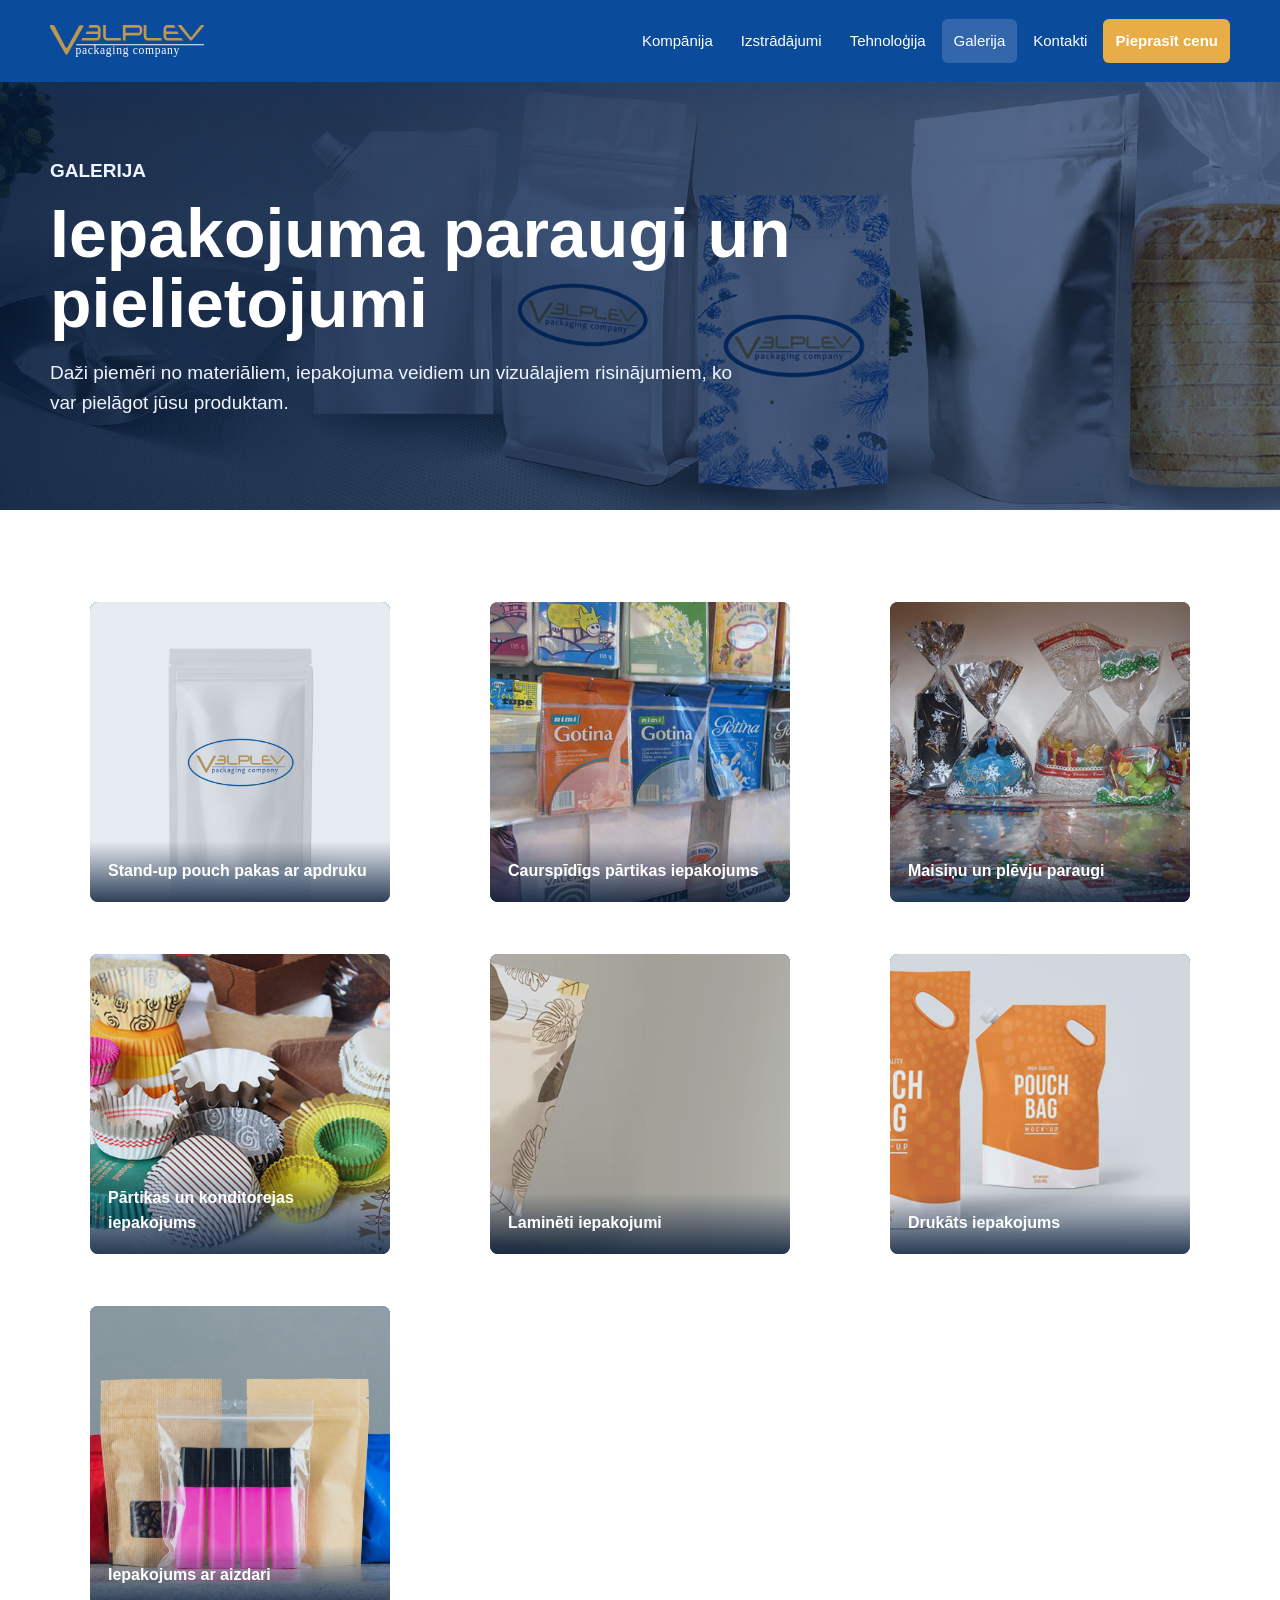
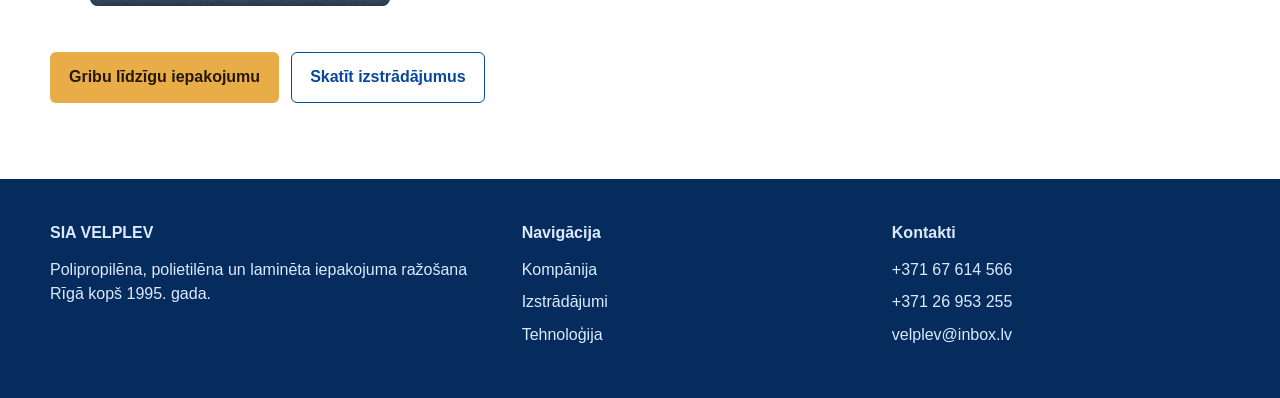
==== Galerija.html @ f1678603 "Add stand-up pouch product offering" ====
<!DOCTYPE html>
<html lang="lv">
<head>
  <meta charset="UTF-8">
  <meta name="viewport" content="width=device-width, initial-scale=1">
  <title>Iepakojuma paraugi un galerija | Stand-up pouch un drukāts iepakojums | VELPLEV</title>
  <meta name="description" content="Apskatiet VELPLEV iepakojuma paraugus: stand-up pouch, pārtikas iepakojums, laminētas plēves, drukāts iepakojums, maisiņi un iepakojumi ar logo.">
  <meta name="robots" content="index, follow">
  <meta name="author" content="SIA VELPLEV">
  <meta name="keywords" content="stand-up pouch paraugi, doypack, iepakojuma paraugi, pārtikas iepakojuma galerija, drukāts iepakojums, laminēts iepakojums, maisiņi ar logo">
  <link rel="canonical" href="https://velplev.lv/Galerija.html">
  <meta property="og:type" content="website">
  <meta property="og:locale" content="lv_LV">
  <meta property="og:site_name" content="VELPLEV">
  <meta property="og:title" content="VELPLEV iepakojuma paraugi">
  <meta property="og:description" content="Stand-up pouch, pārtikas iepakojums, laminētas plēves, drukāts iepakojums un maisiņu paraugi.">
  <meta property="og:url" content="https://velplev.lv/Galerija.html">
  <meta property="og:image" content="https://velplev.lv/image/stand-up-pouch-white.png">
  <meta name="twitter:card" content="summary_large_image">
  <meta name="twitter:title" content="Iepakojuma paraugi | VELPLEV">
  <meta name="twitter:description" content="Galerija ar stand-up pouch, pārtikas, laminēta un drukāta iepakojuma paraugiem.">
  <meta name="twitter:image" content="https://velplev.lv/image/stand-up-pouch-white.png">
  <link rel="stylesheet" href="styles.css">
</head>
<body>
  <header class="site-header">
    <nav class="nav" aria-label="Galvenā navigācija">
      <a class="brand" href="index.html" aria-label="VELPLEV sākumlapa">
        <img src="image/logo.svg" alt="VELPLEV">
      </a>
      <div class="nav-links">
        <a href="index.html">Kompānija</a>
        <a href="Izstradajumi.html">Izstrādājumi</a>
        <a href="Tehnologija.html">Tehnoloģija</a>
        <a class="active" href="Galerija.html">Galerija</a>
        <a href="Kontakti.html">Kontakti</a>
        <a class="nav-cta" href="Kontakti.html#pieprasijums">Pieprasīt cenu</a>
      </div>
    </nav>
  </header>

  <main>
    <section class="page-hero">
      <div class="section-inner">
        <p class="eyebrow">Galerija</p>
        <h1>Iepakojuma paraugi un pielietojumi</h1>
        <p>Daži piemēri no materiāliem, iepakojuma veidiem un vizuālajiem risinājumiem, ko var pielāgot jūsu produktam.</p>
      </div>
    </section>

    <section class="section">
      <div class="section-inner">
        <div class="gallery-grid">
          <figure class="gallery-item">
            <img src="image/stand-up-pouch-white.png" alt="Balta stand-up pouch paka ar VELPLEV logo">
            <figcaption class="gallery-caption">Stand-up pouch pakas ar apdruku</figcaption>
          </figure>
          <figure class="gallery-item">
            <img src="image/velplev-4eac854c94dde.jpg" alt="Caurspīdīgs pārtikas iepakojums">
            <figcaption class="gallery-caption">Caurspīdīgs pārtikas iepakojums</figcaption>
          </figure>
          <figure class="gallery-item">
            <img src="image/IMG_1069 - Copy.jpg" alt="Polipropilēna maisiņu paraugi">
            <figcaption class="gallery-caption">Maisiņu un plēvju paraugi</figcaption>
          </figure>
          <figure class="gallery-item">
            <img src="image/VELPLEV 439-40.jpg" alt="Krāsaini konditorejas iepakojumi">
            <figcaption class="gallery-caption">Pārtikas un konditorejas iepakojums</figcaption>
          </figure>
          <figure class="gallery-item">
            <img src="image/pouch.jpg" alt="Laminēti iepakojumi ar dizainu">
            <figcaption class="gallery-caption">Laminēti iepakojumi</figcaption>
          </figure>
          <figure class="gallery-item">
            <img src="image/pouch1.jpg" alt="Iepakojuma risinājums ar apdruku">
            <figcaption class="gallery-caption">Drukāts iepakojums</figcaption>
          </figure>
          <figure class="gallery-item">
            <img src="image/grip-seal-bags.jpg" alt="Iepakojums ar aizdari">
            <figcaption class="gallery-caption">Iepakojums ar aizdari</figcaption>
          </figure>
        </div>

        <div class="actions">
          <a class="button button-primary" href="Kontakti.html#pieprasijums">Gribu līdzīgu iepakojumu</a>
          <a class="button button-outline" href="Izstradajumi.html">Skatīt izstrādājumus</a>
        </div>
      </div>
    </section>
  </main>

  <footer class="site-footer">
    <div class="footer-grid">
      <div>
        <p class="footer-title">SIA VELPLEV</p>
        <p>Polipropilēna, polietilēna un laminēta iepakojuma ražošana Rīgā kopš 1995. gada.</p>
      </div>
      <div>
        <p class="footer-title">Navigācija</p>
        <a href="index.html">Kompānija</a>
        <a href="Izstradajumi.html">Izstrādājumi</a>
        <a href="Tehnologija.html">Tehnoloģija</a>
      </div>
      <div>
        <p class="footer-title">Kontakti</p>
        <a href="tel:+37167614566">+371 67 614 566</a>
        <a href="tel:+37126953255">+371 26 953 255</a>
        <a href="mailto:velplev@inbox.lv">velplev@inbox.lv</a>
      </div>
    </div>
  </footer>
</body>
</html>
---- styles.css ----
:root {
  --blue: #07489a;
  --blue-dark: #06346f;
  --gold: #e8ad47;
  --gold-dark: #bb8625;
  --ink: #1b2430;
  --muted: #667085;
  --line: #e4e7ec;
  --paper: #f7f8fb;
  --white: #ffffff;
  --shadow: 0 18px 45px rgba(6, 52, 111, 0.12);
}

* {
  box-sizing: border-box;
}

html {
  scroll-behavior: smooth;
}

body {
  margin: 0;
  color: var(--ink);
  font-family: Arial, Helvetica, sans-serif;
  line-height: 1.55;
  background: var(--white);
}

img {
  display: block;
  max-width: 100%;
}

a {
  color: inherit;
}

.site-header {
  position: sticky;
  top: 0;
  z-index: 20;
  background: rgba(7, 72, 154, 0.98);
  box-shadow: 0 8px 30px rgba(6, 52, 111, 0.18);
}

.nav {
  width: min(1180px, calc(100% - 32px));
  margin: 0 auto;
  min-height: 82px;
  display: flex;
  align-items: center;
  justify-content: space-between;
  gap: 24px;
}

.brand {
  display: inline-flex;
  align-items: center;
  gap: 12px;
  text-decoration: none;
  color: var(--white);
  font-weight: 700;
}

.brand img {
  width: 154px;
  height: auto;
}

.nav-links {
  display: flex;
  align-items: center;
  gap: 4px;
  flex-wrap: wrap;
  justify-content: flex-end;
}

.nav-links a {
  color: var(--white);
  text-decoration: none;
  padding: 10px 12px;
  border-radius: 6px;
  font-size: 15px;
}

.nav-links a:hover,
.nav-links a.active {
  background: rgba(255, 255, 255, 0.16);
}

.nav-cta {
  background: var(--gold);
  color: #23180a;
  font-weight: 700;
}

.hero {
  min-height: 640px;
  position: relative;
  display: flex;
  align-items: center;
  background-image:
    linear-gradient(90deg, rgba(4, 25, 54, 0.76), rgba(4, 25, 54, 0.42) 45%, rgba(4, 25, 54, 0.12)),
    url("image/velplev.jpg");
  background-position: center;
  background-size: cover;
}

.hero-inner,
.section-inner {
  width: min(1180px, calc(100% - 32px));
  margin: 0 auto;
}

.hero-content {
  width: min(660px, 100%);
  color: var(--white);
  padding: 82px 0 96px;
}

.eyebrow {
  margin: 0 0 14px;
  color: #ffe2a6;
  font-size: 14px;
  font-weight: 700;
  letter-spacing: 0;
  text-transform: uppercase;
}

h1,
h2,
h3,
p {
  margin-top: 0;
}

h1 {
  margin-bottom: 20px;
  font-size: clamp(38px, 6vw, 68px);
  line-height: 1.02;
  letter-spacing: 0;
}

h2 {
  margin-bottom: 14px;
  color: var(--blue);
  font-size: clamp(30px, 4vw, 46px);
  line-height: 1.12;
  letter-spacing: 0;
}

h3 {
  margin-bottom: 10px;
  color: var(--blue-dark);
  font-size: 22px;
  line-height: 1.25;
}

.lead {
  color: #eef5ff;
  font-size: 20px;
  max-width: 640px;
}

.section-lead {
  color: var(--muted);
  font-size: 18px;
  max-width: 760px;
}

.actions {
  display: flex;
  gap: 12px;
  flex-wrap: wrap;
  align-items: center;
  margin-top: 30px;
}

.button {
  display: inline-flex;
  align-items: center;
  justify-content: center;
  min-height: 48px;
  padding: 12px 18px;
  border: 1px solid transparent;
  border-radius: 6px;
  text-decoration: none;
  font-weight: 700;
}

.button-primary {
  background: var(--gold);
  color: #23180a;
}

.button-secondary {
  color: var(--white);
  border-color: rgba(255, 255, 255, 0.72);
}

.button-outline {
  color: var(--blue);
  border-color: var(--blue);
  background: var(--white);
}

.trust-strip {
  background: var(--blue);
  color: var(--white);
}

.trust-grid {
  width: min(1180px, calc(100% - 32px));
  margin: 0 auto;
  display: grid;
  grid-template-columns: repeat(4, 1fr);
}

.trust-item {
  padding: 24px 22px;
  border-left: 1px solid rgba(255, 255, 255, 0.18);
}

.trust-item:last-child {
  border-right: 1px solid rgba(255, 255, 255, 0.18);
}

.trust-number {
  display: block;
  color: #ffe2a6;
  font-size: 28px;
  font-weight: 700;
}

.section {
  padding: 76px 0;
}

.section-alt {
  background: var(--paper);
}

.section-head {
  display: flex;
  justify-content: space-between;
  align-items: flex-end;
  gap: 28px;
  margin-bottom: 32px;
}

.grid-3 {
  display: grid;
  grid-template-columns: repeat(3, 1fr);
  gap: 22px;
}

.grid-4 {
  display: grid;
  grid-template-columns: repeat(4, 1fr);
  gap: 18px;
}

.card {
  background: var(--white);
  border: 1px solid var(--line);
  border-radius: 8px;
  overflow: hidden;
  box-shadow: 0 8px 28px rgba(16, 24, 40, 0.06);
}

.card-body {
  padding: 22px;
}

.card img {
  width: 100%;
  height: 220px;
  object-fit: cover;
}

.card p,
.feature p,
.process-step p {
  color: var(--muted);
}

.feature {
  padding: 24px;
  background: var(--white);
  border: 1px solid var(--line);
  border-radius: 8px;
}

.feature-mark {
  display: inline-flex;
  width: 42px;
  height: 42px;
  align-items: center;
  justify-content: center;
  margin-bottom: 16px;
  border-radius: 6px;
  background: #fff3da;
  color: var(--blue);
  font-weight: 700;
}

.split {
  display: grid;
  grid-template-columns: 1fr 1fr;
  gap: 42px;
  align-items: center;
}

.split-media {
  border-radius: 8px;
  overflow: hidden;
  box-shadow: var(--shadow);
}

.split-media img {
  width: 100%;
  min-height: 380px;
  object-fit: cover;
}

.check-list {
  display: grid;
  gap: 12px;
  margin: 24px 0 0;
  padding: 0;
  list-style: none;
}

.check-list li {
  position: relative;
  padding-left: 30px;
}

.check-list li::before {
  content: "";
  position: absolute;
  left: 0;
  top: 8px;
  width: 14px;
  height: 14px;
  border-radius: 50%;
  background: var(--gold);
  box-shadow: inset 0 0 0 4px #fff3da;
}

.process {
  display: grid;
  grid-template-columns: repeat(4, 1fr);
  gap: 18px;
  counter-reset: process;
}

.process-step {
  position: relative;
  padding: 24px;
  background: var(--white);
  border: 1px solid var(--line);
  border-radius: 8px;
}

.process-step::before {
  counter-increment: process;
  content: counter(process);
  display: inline-flex;
  width: 34px;
  height: 34px;
  align-items: center;
  justify-content: center;
  margin-bottom: 16px;
  border-radius: 50%;
  background: var(--blue);
  color: var(--white);
  font-weight: 700;
}

.cta-band {
  padding: 62px 0;
  color: var(--white);
  background: linear-gradient(120deg, var(--blue-dark), var(--blue));
}

.cta-band h2 {
  color: var(--white);
}

.cta-band p {
  color: #dceaff;
}

.page-hero {
  padding: 74px 0;
  color: var(--white);
  background-image:
    linear-gradient(90deg, rgba(4, 25, 54, 0.82), rgba(4, 25, 54, 0.38)),
    url("image/velplev.jpg");
  background-position: center;
  background-size: cover;
}

.page-hero h1 {
  max-width: 820px;
}

.page-hero p {
  max-width: 700px;
  color: #eef5ff;
  font-size: 19px;
}

.spec-list {
  display: grid;
  gap: 8px;
  margin: 16px 0 0;
  padding: 0;
  list-style: none;
  color: var(--muted);
}

.spec-list li {
  border-top: 1px solid var(--line);
  padding-top: 8px;
}

.contact-grid {
  display: grid;
  grid-template-columns: 0.9fr 1.1fr;
  gap: 28px;
  align-items: start;
}

.contact-panel,
.form-panel {
  padding: 28px;
  background: var(--white);
  border: 1px solid var(--line);
  border-radius: 8px;
  box-shadow: 0 8px 28px rgba(16, 24, 40, 0.06);
}

.contact-lines {
  display: grid;
  gap: 14px;
  margin: 22px 0 0;
}

.contact-lines a {
  color: var(--blue);
  font-weight: 700;
  text-decoration: none;
}

.form-grid {
  display: grid;
  grid-template-columns: 1fr 1fr;
  gap: 14px;
}

.field {
  display: grid;
  gap: 6px;
}

.field-full {
  grid-column: 1 / -1;
}

label {
  color: var(--blue-dark);
  font-size: 14px;
  font-weight: 700;
}

input,
select,
textarea {
  width: 100%;
  border: 1px solid #ccd3dd;
  border-radius: 6px;
  padding: 12px 13px;
  color: var(--ink);
  font: inherit;
  background: var(--white);
}

textarea {
  min-height: 132px;
  resize: vertical;
}

.gallery-grid {
  display: grid;
  grid-template-columns: repeat(3, 1fr);
  gap: 20px;
}

.gallery-item {
  position: relative;
  overflow: hidden;
  border-radius: 8px;
  background: var(--blue-dark);
}

.gallery-item img {
  width: 100%;
  height: 300px;
  object-fit: cover;
  opacity: 0.9;
}

.gallery-caption {
  position: absolute;
  left: 0;
  right: 0;
  bottom: 0;
  padding: 18px;
  color: var(--white);
  background: linear-gradient(0deg, rgba(4, 25, 54, 0.82), rgba(4, 25, 54, 0));
  font-weight: 700;
}

.site-footer {
  background: #062c5d;
  color: var(--white);
}

.footer-grid {
  width: min(1180px, calc(100% - 32px));
  margin: 0 auto;
  padding: 42px 0;
  display: grid;
  grid-template-columns: 1.3fr 1fr 1fr;
  gap: 32px;
}

.site-footer p,
.site-footer a {
  color: #dceaff;
}

.site-footer a {
  display: block;
  text-decoration: none;
  margin: 8px 0;
}

.footer-title {
  color: var(--white);
  font-weight: 700;
  margin-bottom: 12px;
}

@media (max-width: 900px) {
  .nav {
    min-height: auto;
    padding: 16px 0;
    align-items: flex-start;
    flex-direction: column;
  }

  .nav-links {
    justify-content: flex-start;
  }

  .hero {
    min-height: auto;
  }

  .trust-grid,
  .grid-3,
  .grid-4,
  .process,
  .split,
  .contact-grid,
  .gallery-grid,
  .footer-grid {
    grid-template-columns: 1fr 1fr;
  }

  .section-head {
    display: block;
  }
}

@media (max-width: 640px) {
  .hero-content {
    padding: 56px 0 66px;
  }

  .lead {
    font-size: 18px;
  }

  .trust-grid,
  .grid-3,
  .grid-4,
  .process,
  .split,
  .contact-grid,
  .gallery-grid,
  .footer-grid,
  .form-grid {
    grid-template-columns: 1fr;
  }

  .trust-item {
    border-left: none;
    border-top: 1px solid rgba(255, 255, 255, 0.18);
  }

  .trust-item:last-child {
    border-right: none;
  }

  .section {
    padding: 54px 0;
  }

  .card img,
  .gallery-item img {
    height: 230px;
  }

  .actions .button {
    width: 100%;
  }
}
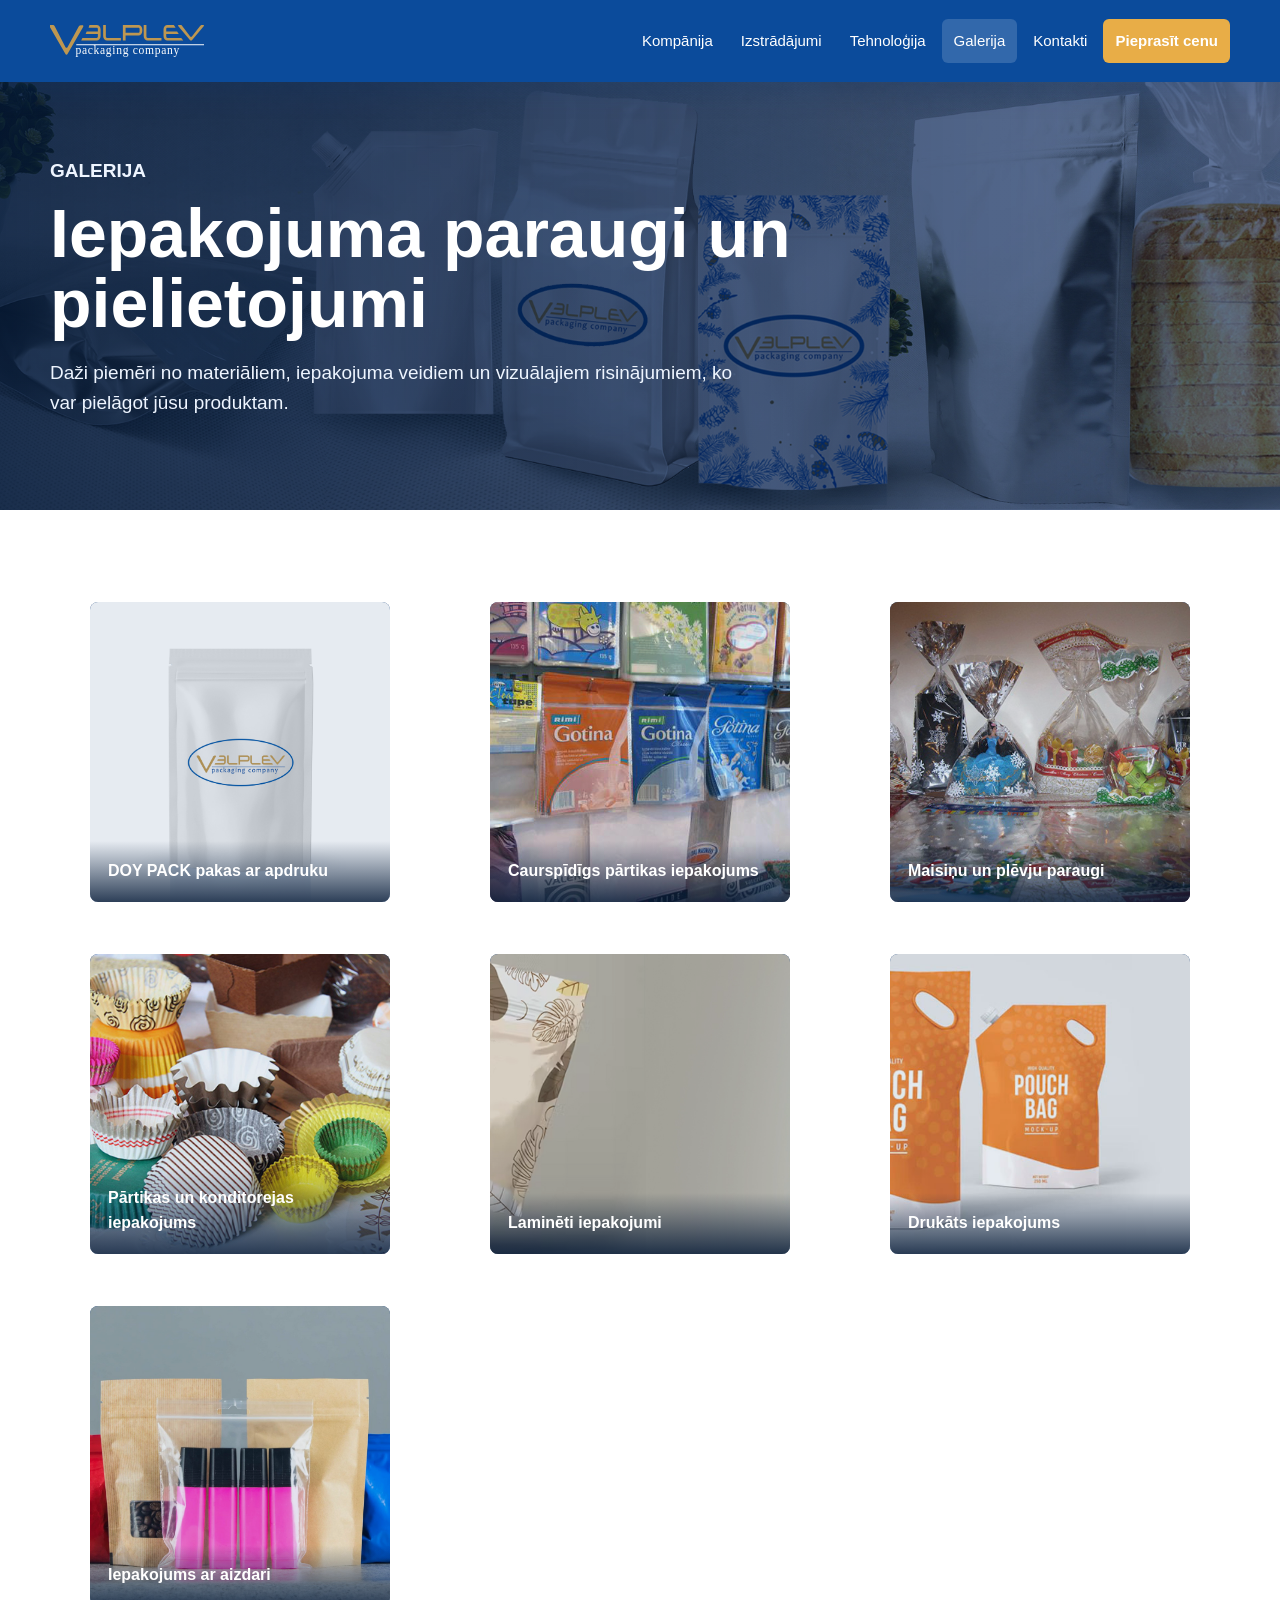
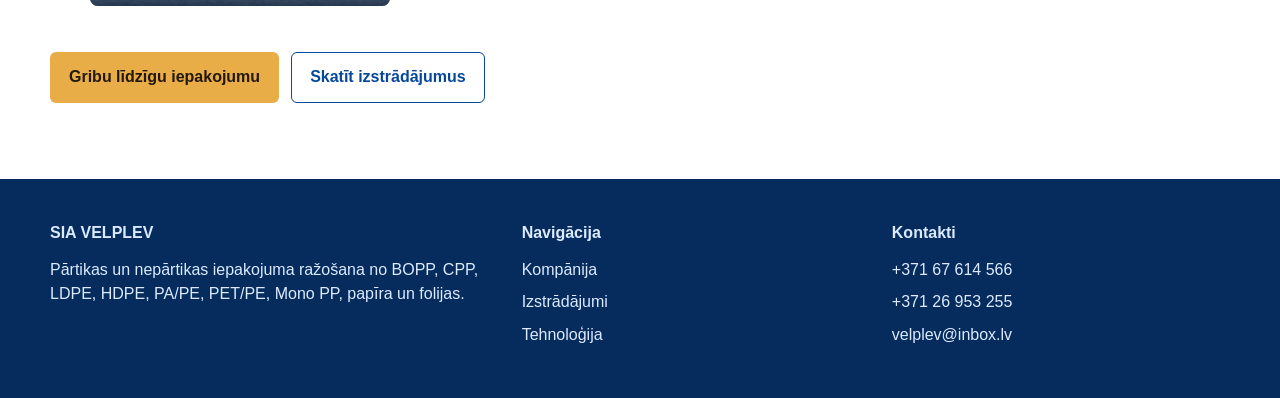
==== commit 8a8783be: "Refine packaging assortment content" ====
--- a/Galerija.html
+++ b/Galerija.html
@@ -3,22 +3,22 @@
 <head>
   <meta charset="UTF-8">
   <meta name="viewport" content="width=device-width, initial-scale=1">
-  <title>Iepakojuma paraugi un galerija | Stand-up pouch un drukāts iepakojums | VELPLEV</title>
-  <meta name="description" content="Apskatiet VELPLEV iepakojuma paraugus: stand-up pouch, pārtikas iepakojums, laminētas plēves, drukāts iepakojums, maisiņi un iepakojumi ar logo.">
+  <title>Iepakojuma paraugi un galerija | DOY PACK un drukāts iepakojums | VELPLEV</title>
+  <meta name="description" content="Apskatiet VELPLEV iepakojuma paraugus: DOY PACK, pārtikas iepakojums, laminētas plēves, drukāts iepakojums, maisiņi un iepakojumi ar logo.">
   <meta name="robots" content="index, follow">
   <meta name="author" content="SIA VELPLEV">
-  <meta name="keywords" content="stand-up pouch paraugi, doypack, iepakojuma paraugi, pārtikas iepakojuma galerija, drukāts iepakojums, laminēts iepakojums, maisiņi ar logo">
+  <meta name="keywords" content="DOY PACK paraugi, doypack, stand-up pouch paraugi, iepakojuma paraugi, pārtikas iepakojuma galerija, drukāts iepakojums, laminēts iepakojums, maisiņi ar logo">
   <link rel="canonical" href="https://velplev.lv/Galerija.html">
   <meta property="og:type" content="website">
   <meta property="og:locale" content="lv_LV">
   <meta property="og:site_name" content="VELPLEV">
   <meta property="og:title" content="VELPLEV iepakojuma paraugi">
-  <meta property="og:description" content="Stand-up pouch, pārtikas iepakojums, laminētas plēves, drukāts iepakojums un maisiņu paraugi.">
+  <meta property="og:description" content="DOY PACK, pārtikas iepakojums, laminētas plēves, drukāts iepakojums un maisiņu paraugi.">
   <meta property="og:url" content="https://velplev.lv/Galerija.html">
   <meta property="og:image" content="https://velplev.lv/image/stand-up-pouch-white.png">
   <meta name="twitter:card" content="summary_large_image">
   <meta name="twitter:title" content="Iepakojuma paraugi | VELPLEV">
-  <meta name="twitter:description" content="Galerija ar stand-up pouch, pārtikas, laminēta un drukāta iepakojuma paraugiem.">
+  <meta name="twitter:description" content="Galerija ar DOY PACK, pārtikas, laminēta un drukāta iepakojuma paraugiem.">
   <meta name="twitter:image" content="https://velplev.lv/image/stand-up-pouch-white.png">
   <link rel="stylesheet" href="styles.css">
 </head>
@@ -53,7 +53,7 @@
         <div class="gallery-grid">
           <figure class="gallery-item">
             <img src="image/stand-up-pouch-white.png" alt="Balta stand-up pouch paka ar VELPLEV logo">
-            <figcaption class="gallery-caption">Stand-up pouch pakas ar apdruku</figcaption>
+            <figcaption class="gallery-caption">DOY PACK pakas ar apdruku</figcaption>
           </figure>
           <figure class="gallery-item">
             <img src="image/velplev-4eac854c94dde.jpg" alt="Caurspīdīgs pārtikas iepakojums">
@@ -93,7 +93,7 @@
     <div class="footer-grid">
       <div>
         <p class="footer-title">SIA VELPLEV</p>
-        <p>Polipropilēna, polietilēna un laminēta iepakojuma ražošana Rīgā kopš 1995. gada.</p>
+        <p>Pārtikas un nepārtikas iepakojuma ražošana no BOPP, CPP, LDPE, HDPE, PA/PE, PET/PE, Mono PP, papīra un folijas.</p>
       </div>
       <div>
         <p class="footer-title">Navigācija</p>
--- a/styles.css
+++ b/styles.css
@@ -249,6 +249,10 @@
   margin-bottom: 32px;
 }
 
+.section-subhead {
+  margin-top: 46px;
+}
+
 .grid-3 {
   display: grid;
   grid-template-columns: repeat(3, 1fr);
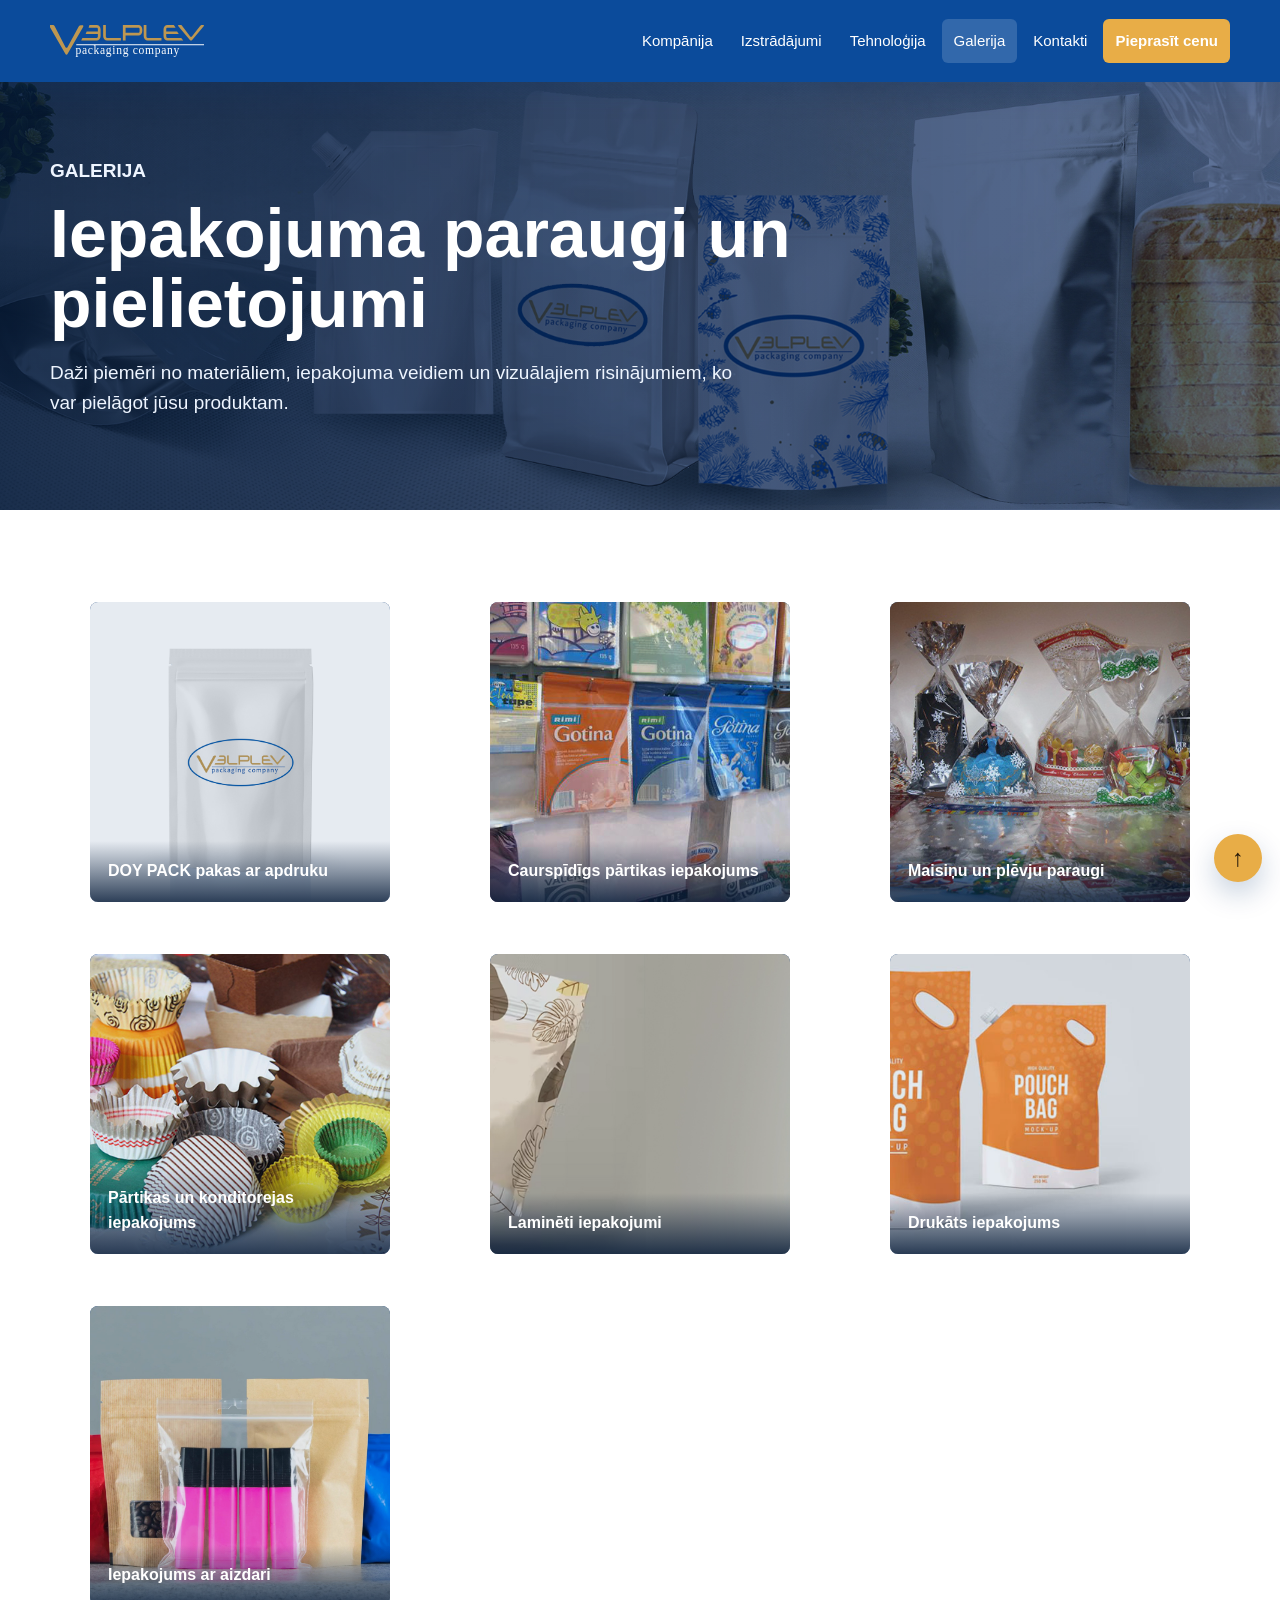
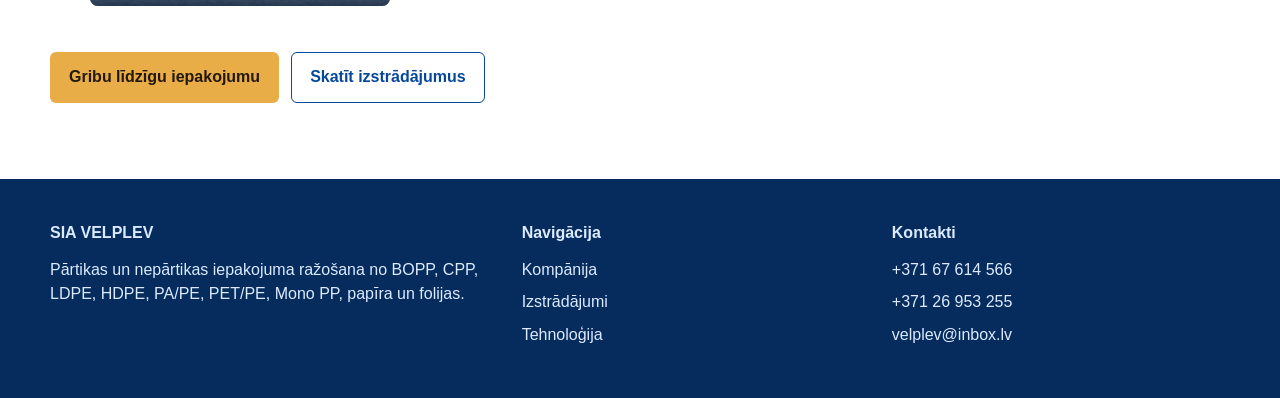
==== commit 665aa64c: "Improve mobile navigation and add scroll top" ====
--- a/Galerija.html
+++ b/Galerija.html
@@ -20,9 +20,11 @@
   <meta name="twitter:title" content="Iepakojuma paraugi | VELPLEV">
   <meta name="twitter:description" content="Galerija ar DOY PACK, pārtikas, laminēta un drukāta iepakojuma paraugiem.">
   <meta name="twitter:image" content="https://velplev.lv/image/stand-up-pouch-white.png">
+  <link rel="icon" type="image/svg+xml" href="favicon.svg">
+  <link rel="shortcut icon" href="favicon.svg">
   <link rel="stylesheet" href="styles.css">
 </head>
-<body>
+<body id="top">
   <header class="site-header">
     <nav class="nav" aria-label="Galvenā navigācija">
       <a class="brand" href="index.html" aria-label="VELPLEV sākumlapa">
@@ -109,5 +111,6 @@
       </div>
     </div>
   </footer>
+  <a class="scroll-top" href="#top" aria-label="Atgriezties lapas sākumā">↑</a>
 </body>
 </html>
--- a/styles.css
+++ b/styles.css
@@ -559,6 +559,29 @@
   margin-bottom: 12px;
 }
 
+.scroll-top {
+  position: fixed;
+  right: 18px;
+  bottom: 18px;
+  z-index: 30;
+  display: inline-flex;
+  width: 48px;
+  height: 48px;
+  align-items: center;
+  justify-content: center;
+  border-radius: 50%;
+  background: var(--gold);
+  color: #23180a;
+  text-decoration: none;
+  font-size: 24px;
+  font-weight: 700;
+  box-shadow: 0 12px 28px rgba(6, 52, 111, 0.22);
+}
+
+.scroll-top:hover {
+  background: #f3bd58;
+}
+
 @media (max-width: 900px) {
   .nav {
     min-height: auto;
@@ -592,6 +615,31 @@
 }
 
 @media (max-width: 640px) {
+  .nav {
+    gap: 12px;
+  }
+
+  .brand img {
+    width: 132px;
+  }
+
+  .nav-links {
+    width: 100%;
+    display: grid;
+    grid-template-columns: repeat(2, minmax(0, 1fr));
+    gap: 6px;
+  }
+
+  .nav-links a {
+    padding: 9px 8px;
+    text-align: center;
+    font-size: 14px;
+  }
+
+  .nav-cta {
+    grid-column: 1 / -1;
+  }
+
   .hero-content {
     padding: 56px 0 66px;
   }
@@ -633,4 +681,12 @@
   .actions .button {
     width: 100%;
   }
-}
+
+  .scroll-top {
+    right: 14px;
+    bottom: 14px;
+    width: 44px;
+    height: 44px;
+    font-size: 22px;
+  }
+}
